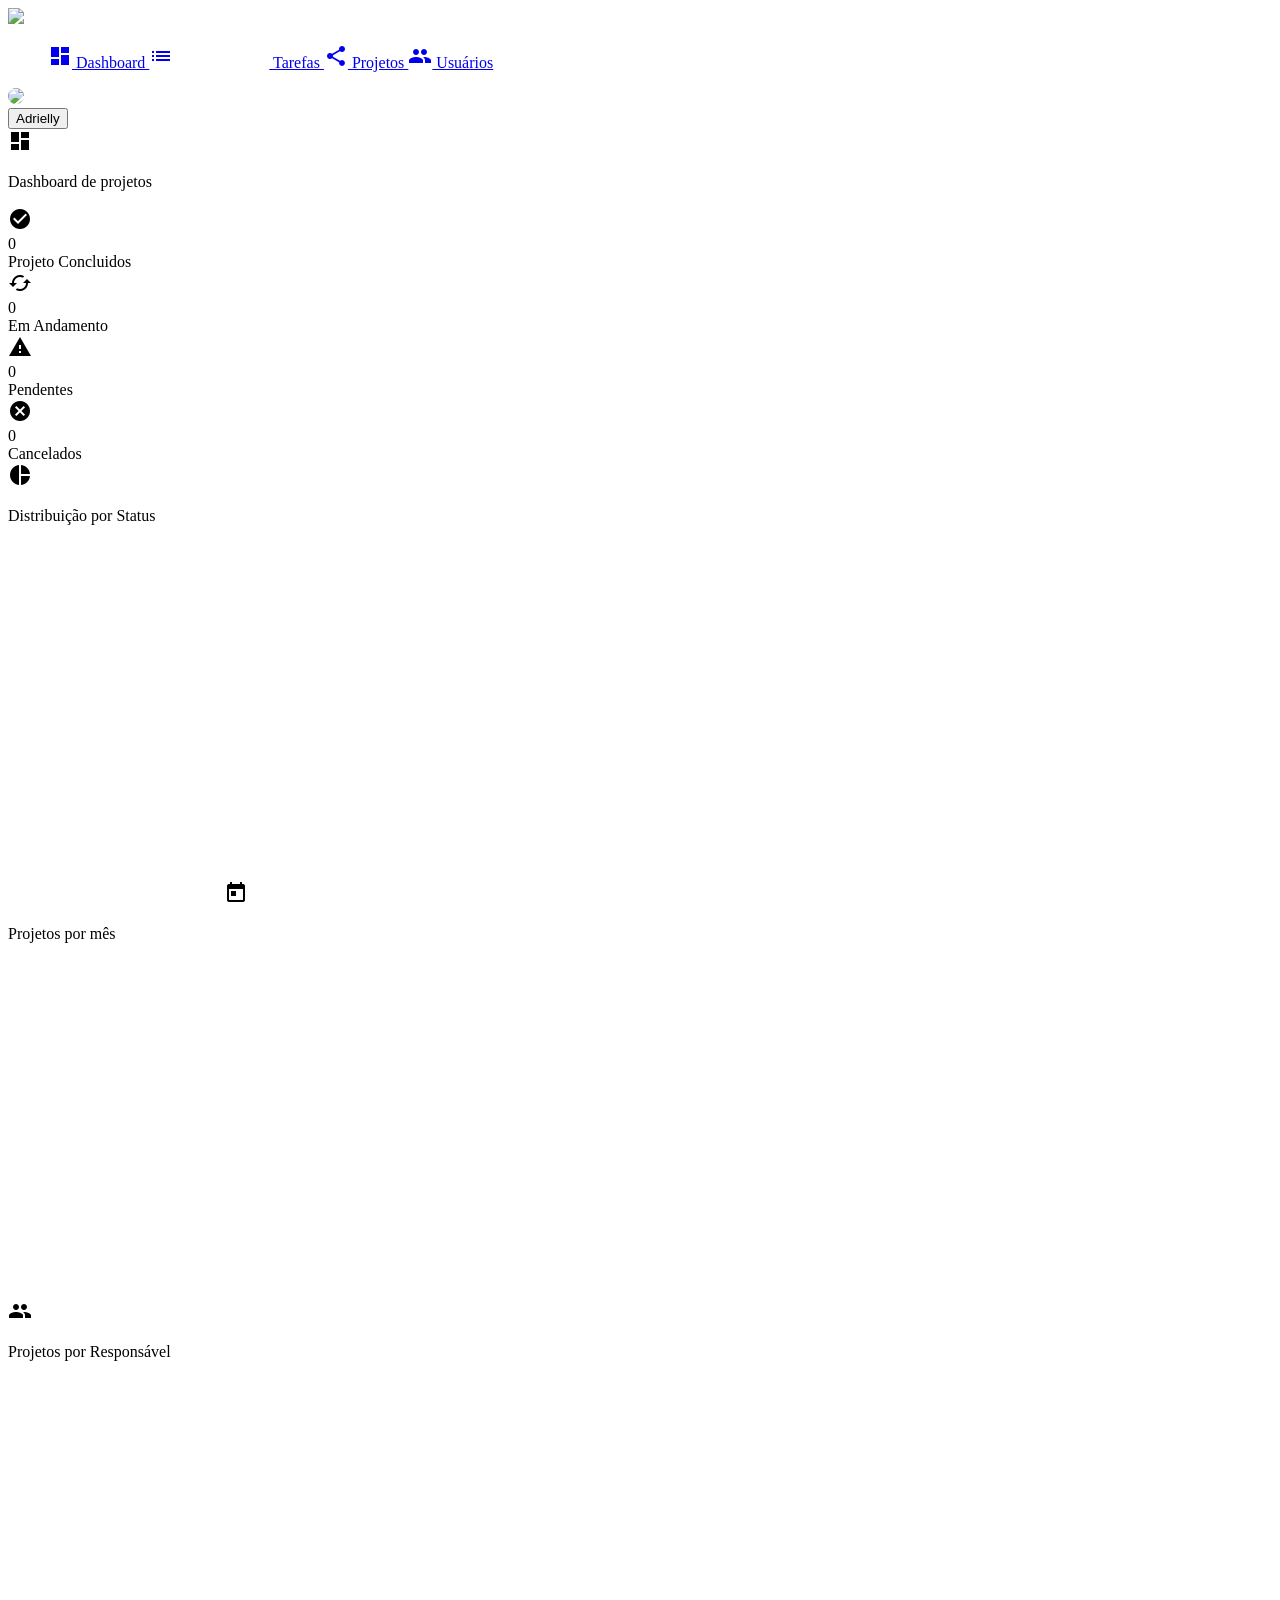
==== index.html @ 9fa46699 "Add files via upload" ====
<!DOCTYPE html>
<html lang="en">
<head>
    <meta charset="UTF-8">
    <meta name="viewport" content="width=device-width, initial-scale=1.0">
    <title>dashboard</title>
    <link rel="stylesheet" href="/css/style.css">
     <link rel="stylesheet" href="/css/bootstrap.css">
     <link href="https://fonts.googleapis.com/icon?family=Material+Icons"
      rel="stylesheet">
      <script src="https://cdn.jsdelivr.net/npm/chart.js"></script>
</head>
<body>


    
    <header class="cabeçalho">
       <div> <img src="/img/Sistema gestão de projetos.png" class="logotipo"> </div>
        <nav class="navegação">
            <ul>
                <a href="/index.html" class="active"> <span class="material-icons" id="icone">dashboard</span> Dashboard </a>
                <a href="/tarefas.html"> <span class="material-icons" id="icone">list_alt</span> Tarefas </a>
                <a href="/projetos.html"> <span class="material-icons" id="icone">share</span> Projetos </a>
                <a href="/usuarios.html"> <span class="material-icons" id="icone">group</span> Usuários </a>
            </ul>
        <div class="perfil"> <img src="/img/perfil.jpg" class="imagemPerfil" style="border-radius: 50px;"> 
        <div class="botãoPerfil"> <button class="btn btn-light dropdown-toggle" type="button" data-bs-toggle="dropdown" 
        aria-expanded="false"> Adrielly </button> </div> </div>
        </nav>
    </header>
    
    <div class="dashboardFundo">
       <div> <span class="material-icons" id="iconeDashboard">dashboard</span></div>
       <p class="dashboardTexto">Dashboard de projetos</p>
    </div>
    
    <div class="dashboardProjetos">
        <div class="blocoProjetosConcluidos">
            <div class="conteudoProjetosConcluidos">
                <span class="material-icons" id="iconeProjetoConcluido">check_circle</span>
                <div class="value" id="TotalConcluidos">0</div>
                <div class="labelProjetoConcluidos">Projeto Concluidos</div>
            </div>
        </div>

        <div class="blocoEmAndamento">
            <div class="conteudoEmAndamento">
                <span class="material-icons" id="iconeEmAndamento">cached</span>
                <div class="value" id="TotalEmAndamento">0</div>
                <div class="labelEmAndamentos">Em Andamento</div>
            </div>
        </div>


        <div class="blocoPendentes">
            <div class="conteudoPendentes">
                <span class="material-icons" id="iconePendentes">warning</span>
                <div class="value" id="TotalPendentes">0</div>
                <div class="labelPendentes">Pendentes</div>
            </div>
        </div>


        <div class="blocoCancelados">
            <div class="conteudoCancelados">
                <span class="material-icons" id="iconeCancelados">cancel</span>
                <div class="value" id="TotalCancelados">0</div>
                <div class="labelCancelados">Cancelados</div>
            </div>
        </div>

        
    </div>

    <div class="cardDuplo">

    <div class="cardDistribuição">
        <div class="cardHeader">
            <span class="material-icons" id="iconeDistribuição">pie_chart</span>
            <p class="distribuiçãoTexto">Distribuição por Status</p>
        </div>
        <div style="padding: 20px; height: 300px;">
            <canvas id="graficoStatus"></canvas>
        </div>
    </div>

    <div class="cardProjetos">
        <div class="cardHeader">
            <span class="material-icons" id="iconeProjetos">calendar_today</span>
            <p class="ProjetosTexto">Projetos por mês</p>
        </div>
        <div style="padding: 20px; height: 300px;">
            <canvas id="graficoMes"></canvas>
        </div>
    </div>

</div>

<div class="cardResponsavel">
    <div class="cardHeaderResponsavel">
        <span class="material-icons" id="iconeResponsavel">group</span>
        <p class="responsavelTexto">Projetos por Responsável</p>
    </div>
    <div style="padding: 20px; height: 300px;">
        <canvas id="graficoResponsavel"></canvas>
    </div>
</div>

    <script src="/js/script.js"></script>
</body>
</html>
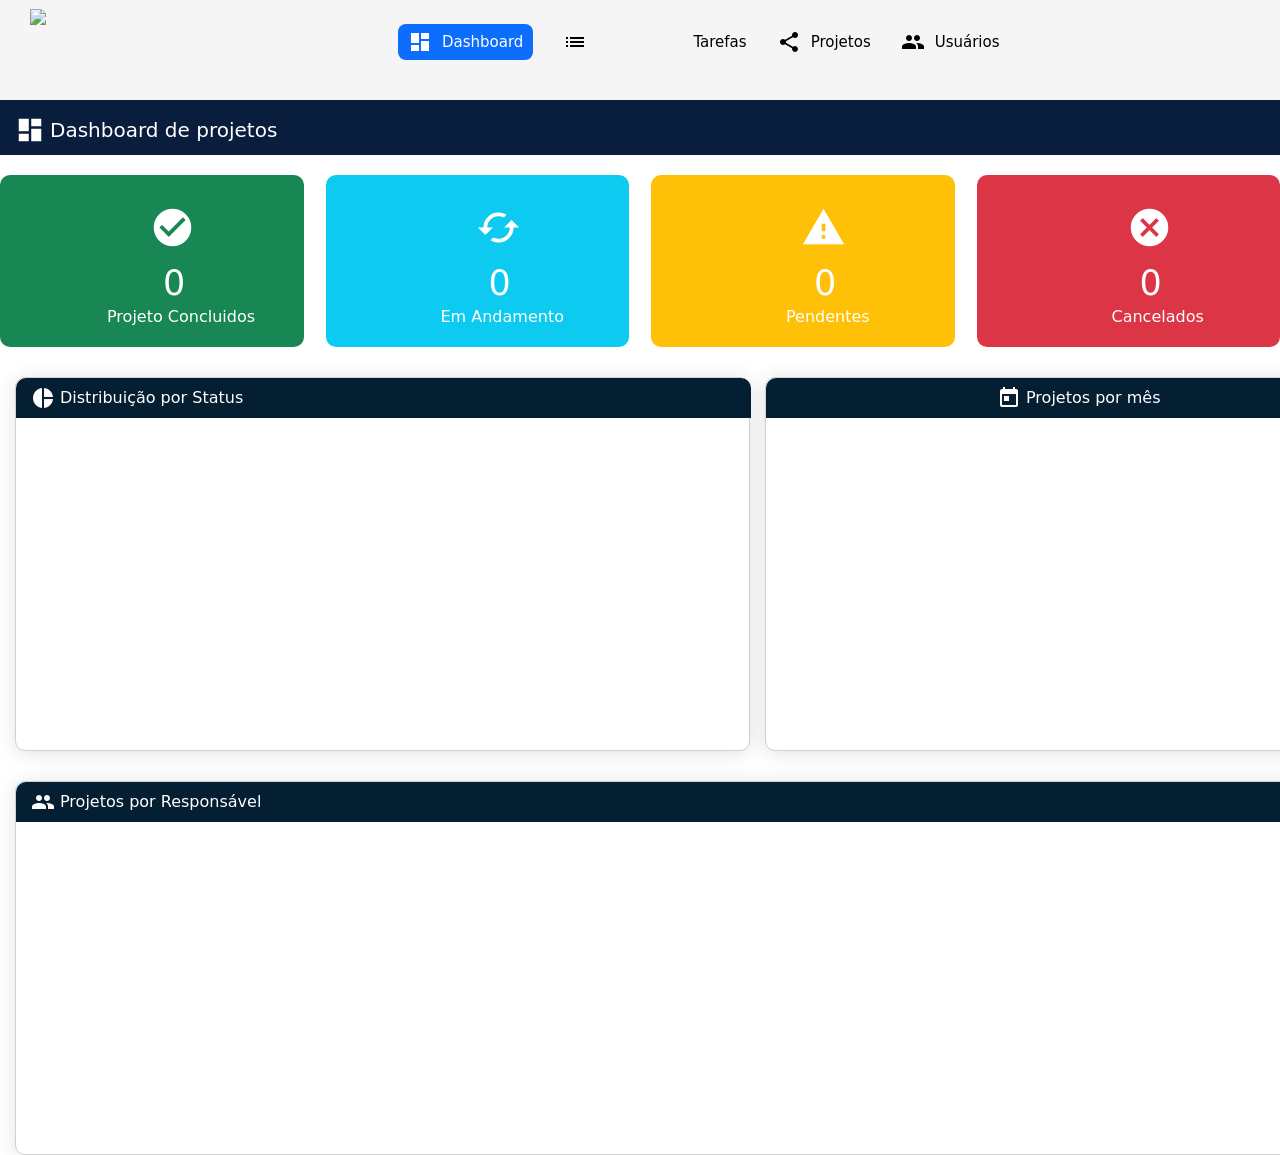
==== commit d22ad34d: "Fix HTML formatting and update stylesheet paths" ====
--- a/index.html
+++ b/index.html
@@ -4,8 +4,8 @@
     <meta charset="UTF-8">
     <meta name="viewport" content="width=device-width, initial-scale=1.0">
     <title>dashboard</title>
-    <link rel="stylesheet" href="/css/style.css">
-     <link rel="stylesheet" href="/css/bootstrap.css">
+    <link rel="stylesheet" href="style.css">
+     <link rel="stylesheet" href="bootstrap.css">
      <link href="https://fonts.googleapis.com/icon?family=Material+Icons"
       rel="stylesheet">
       <script src="https://cdn.jsdelivr.net/npm/chart.js"></script>
@@ -15,15 +15,15 @@
 
     
     <header class="cabeçalho">
-       <div> <img src="/img/Sistema gestão de projetos.png" class="logotipo"> </div>
+       <div> <img src="Sistema gestão de projetos.png" class="logotipo"> </div>
         <nav class="navegação">
             <ul>
-                <a href="/index.html" class="active"> <span class="material-icons" id="icone">dashboard</span> Dashboard </a>
-                <a href="/tarefas.html"> <span class="material-icons" id="icone">list_alt</span> Tarefas </a>
-                <a href="/projetos.html"> <span class="material-icons" id="icone">share</span> Projetos </a>
-                <a href="/usuarios.html"> <span class="material-icons" id="icone">group</span> Usuários </a>
+                <a href="index.html" class="active"> <span class="material-icons" id="icone">dashboard</span> Dashboard </a>
+                <a href="tarefas.html"> <span class="material-icons" id="icone">list_alt</span> Tarefas </a>
+                <a href="projetos.html"> <span class="material-icons" id="icone">share</span> Projetos </a>
+                <a href="usuarios.html"> <span class="material-icons" id="icone">group</span> Usuários </a>
             </ul>
-        <div class="perfil"> <img src="/img/perfil.jpg" class="imagemPerfil" style="border-radius: 50px;"> 
+        <div class="perfil"> <img src="perfil.jpg" class="imagemPerfil" style="border-radius: 50px;"> 
         <div class="botãoPerfil"> <button class="btn btn-light dropdown-toggle" type="button" data-bs-toggle="dropdown" 
         aria-expanded="false"> Adrielly </button> </div> </div>
         </nav>
--- a/style.css
+++ b/style.css
@@ -0,0 +1,543 @@
+/* formatação do header */
+body{
+    font-family: 'Franklin Gothic Medium', 'Arial Narrow', Arial, sans-serif;
+}
+
+#imagemFundo{
+    background: url(/img/plano_de_fundo.jpg);
+    background-size: cover;
+    background-position: center;
+    width: 100%;
+    height: 100vh;
+}
+
+.login{
+    display: flex;
+    justify-content: center;
+    align-items: center;
+    height: 100%;
+}
+
+.loginBox{
+    width: 320px;
+    background-color: rgba(255, 255, 255, 0.85);
+    backdrop-filter: blur(6px);
+    border-radius: 15px;
+    box-shadow: 0 10px 30px rgba(0,0,0,0.3);
+    padding: 30px;
+}
+
+.conteudoLogin{
+    display: flex;
+    flex-direction: column;
+}
+
+.loginLogo{
+    display: flex;
+    justify-content: center;
+    margin-bottom: 20px;
+}
+
+.loginLogo img{
+    width: 140px;
+}
+
+.loginEmail, .loginSenha{
+    display: flex;
+    flex-direction: column;
+    margin-bottom: 16px;
+}
+
+.EmailLogin, .senhaLogin{
+    width: 100%;
+    padding: 10px 12px;
+    border: 1px solid #ccc;
+    border-radius: 6px;
+    margin-top: 6px;
+    font-size: 14px;
+    box-sizing: border-box;
+}
+
+.textoLogin{
+    font-size: 12px;
+    color: #777;
+    margin-top: 6px;
+}
+
+.campoSenhaWrapper{
+    display: flex;
+    align-items: center;
+    gap: 8px;
+    margin-top: 6px;
+}
+
+.campoSenhaWrapper .senhaLogin{
+    margin-top: 0;
+    flex: 1;
+}
+
+.btnMostrarSenha{
+    background: none;
+    border: none;
+    color: #007bff;
+    font-size: 13px;
+    font-weight: bold;
+    cursor: pointer;
+    white-space: nowrap;
+}
+
+.loginCheckbox{
+    display: flex;
+    align-items: center;
+    gap: 8px;
+    margin-bottom: 20px;
+    font-size: 14px;
+}
+
+.btnEntrar{
+    background-color: #2f6fed;
+    color: white;
+    border: none;
+    padding: 12px;
+    border-radius: 8px;
+    font-size: 15px;
+    font-weight: bold;
+    cursor: pointer;
+}
+
+.btnEntrar:hover{
+    background-color: #1e5bd6;
+}
+
+
+
+.cabeçalho{
+    background-color: #F5F5F5;
+    height: 100px;
+    display: flex;
+}
+
+/* alinhamneto dos itens do header */
+.navegação{
+    display: flex;
+    justify-content: center;
+
+}
+
+/* formatação da logo do site */
+.logotipo{
+    margin-left: 30px;
+    margin-top: 9px;
+}
+
+/* alinhamento dos intens de navegação */
+nav ul{
+    display: flex;
+    justify-content: center;
+    align-items: center;
+    gap: 30px;
+    margin-left: 320px;
+}
+
+/* estilização dos links de navegação */
+.navegação a{
+    text-decoration: none;
+    color: black;
+    display: flex;
+    align-items: center;
+    gap: 10px;
+    font-size:15px;
+}
+
+/* efeito de selecionado em navegação */
+.navegação a.active {
+    background-color: #0d6efd;
+    color: white;
+    padding: 6px 10px;
+    border-radius: 8px;
+}
+
+.navegação a.active .material-icons{
+    color: white;
+}
+
+
+/* tamanho do icone de perfil */
+.imagemPerfil{
+    width: 40px;
+    height: 40px;
+}
+
+/* posicionamento dos itens de perfil */
+.perfil{
+    display: flex;
+    margin-left: 310px;
+    margin-top: 30px;
+    border-radius: 50px;
+}
+
+.texto_formulario1{
+    color: white;
+    display: flex;
+    padding: 40px;
+    margin-left: 340px;
+    font-size: 40px;
+}
+
+.texto_formulario2{
+    color: white;
+    display: flex;
+    padding: 40px;
+    margin-left: 340px;
+    font-size: 40px;
+}
+
+.formulario{
+   background-color: white;
+   justify-content: center;
+   margin-left: 370px;
+   margin-top: -30px;
+   width: 750px;
+   height: 680px;
+   border-radius: 10px;
+   
+}
+
+.formularioUsuarios{
+   background-color: white;
+   justify-content: center;
+   margin-left: 370px;
+   margin-top: -30px;
+   width: 750px;
+   height: 760px;
+   border-radius: 10px;
+   
+}
+
+.formularioProjetos{
+   background-color: white;
+   justify-content: center;
+   margin-left: 370px;
+   margin-top: -30px;
+   width: 750px;
+   height: 570px;
+   border-radius: 10px;
+   
+}
+
+.item{
+    padding: 20px 20px;
+}
+
+label{
+    font-family: 'Franklin Gothic Medium', 'Arial Narrow', Arial, sans-serif;
+    color: black;
+}
+
+
+
+.campo{
+    display: flex;
+    flex-direction: column;
+    width: 100%;
+}
+
+.colunaDupla{
+    display: flex;
+    gap: 20px;
+    width: 100%;
+}
+
+#salvar{
+ width: 650px;
+ margin-bottom: 20px;
+}
+
+#cancelar{
+    width: 650px;
+}
+
+#salvarprojeto{
+    width: 710px;
+    margin-bottom: 20px;
+    margin-left: 20px;
+}
+
+#cancelarprojeto{
+    width: 710px;
+    margin-left: 20px;
+}
+
+#salvarUsuario{
+    width: 710px;
+    margin-bottom: 20px;
+}
+
+#cancelarUsuario{
+    width: 710px;
+}
+
+#listarUsuario{
+    margin-bottom: 20px;
+    margin-left: 570px;
+}
+
+
+.bloco1{
+    background-color: aqua;
+    width: 300px;
+    height: 200px;
+    border-radius: 20px;
+}
+
+.dashboardFundo{
+    height: 55px;
+    width: 100%;
+    background-color: #091d3c;
+    display: flex;
+}
+
+#iconeDashboard{
+  display: flex;
+  color: white;
+  font-size: 30px;
+  margin-left: 15px;
+  margin-top: 15px;
+}
+
+.dashboardTexto{
+    color: white;
+    font-size: 20px;
+    margin-top: 15px;
+    margin-left: 5px;
+}
+
+.formListaProjeto{
+    background-color: white;
+    width: 1200px;
+    height: 450px;
+    border-radius: 10px;
+    margin-top: 30px;
+    margin-left: 180px;
+}
+
+.spamlistaprojeto{
+    margin-left: 20px;
+    
+}
+
+.spamlistaprojeto{
+    display: flex;
+}
+
+.iconelistaprojetos{
+    margin-top: 10px;
+}
+
+.dashboardProjetos{
+    display: flex;
+    justify-content: center;
+    gap: 10px;
+}
+
+
+.blocoProjetosConcluidos{
+    background-color: #198754;
+    width: 355px;
+    height: 172px;
+    border-radius: 10px;
+    margin-top: 20px;
+    
+}
+
+.blocoEmAndamento{
+    background-color: #0DCAF0;
+    width: 355px;
+    height: 172px;
+    border-radius: 10px;
+    margin-top: 20px;
+    margin-left: 12px;
+}
+
+.blocoPendentes{
+    background-color: #FFC107;
+    width: 355px;
+    height: 172px;
+    border-radius: 10px;
+    margin-top: 20px;
+    margin-left: 12px;
+}
+
+.blocoCancelados{
+    background-color: #DC3545;
+    width: 355px;
+    height: 172px;
+    border-radius: 10px;
+    margin-top: 20px;
+    margin-left: 12px;
+}
+
+#iconeProjetoConcluido{
+    font-size: 45px;
+    margin-left: 150px;
+    margin-top: 30px;
+    color: white;
+}
+
+#iconeEmAndamento{
+    font-size: 45px;
+    margin-left: 150px;
+    margin-top: 30px;
+    color: white;
+}
+
+#iconePendentes{
+    font-size: 45px;
+    margin-left: 150px;
+    margin-top: 30px;
+    color: white;
+}
+
+#iconeCancelados{
+    font-size: 45px;
+    margin-left: 150px;
+    margin-top: 30px;
+    color: white;
+}
+
+
+.value{
+     font-size: 35px;
+    margin-left: 163px;
+    color: white;
+
+}
+
+
+.labelProjetoConcluidos{
+    margin-left: 107px;
+    color: white;
+    font-size: 16px;
+    margin-top: -5px;
+
+}
+
+.labelEmAndamentos{
+    margin-left: 115px;
+    color: white;
+    font-size: 16px;
+    margin-top: -5px;
+
+}
+
+.labelPendentes{
+    margin-left: 135px;
+    color: white;
+    font-size: 16px;
+    margin-top: -5px;
+
+}
+
+.labelCancelados{
+    margin-left: 135px;
+    color: white;
+    font-size: 16px;
+    margin-top: -5px;
+
+}
+
+.cardDistribuição{
+    background-color: rgb(255, 255, 255);
+    border-color: black;
+    border-radius: 10px;
+    border: 1px solid #d0d0d0;
+    box-shadow: 0 2px 20px rgba(0, 0, 0, 0.12);
+    width: 735px;
+    height: 374px;
+    margin-left: 15px;
+    margin-top: 30px;
+}
+
+.cardHeader{
+    background-color: #031F31;
+    width: 735px;
+    height: 40px;
+    border-top-left-radius: 10px;
+    border-top-right-radius: 10px;
+    display: flex;
+    gap: 5px;
+}
+
+
+
+#iconeDistribuição{
+    color: white;
+    margin-top: 8px;
+    margin-left: 15px;
+}
+
+.distribuiçãoTexto{
+    color: white;
+    margin-top: 8px;
+}
+
+
+.cardProjetos{
+    background-color: rgb(255, 255, 255);
+    border-color: black;
+    border-radius: 10px;
+    border: 1px solid #d0d0d0;
+    box-shadow: 0 2px 20px rgba(0, 0, 0, 0.12);
+    width: 735px;
+    height: 374px;
+    margin-left: 15px;
+    margin-top: 30px;
+}
+
+#iconeProjetos{
+    color: white;
+    margin-top: 8px;
+    margin-left: 15px;
+}
+
+.ProjetosTexto{
+    color: white;
+    margin-top: 8px;
+}
+
+.cardDuplo{
+    display: flex;
+}
+
+.cardResponsavel{
+    background-color: rgb(255, 255, 255);
+    border-color: black;
+    border-radius: 10px;
+    border: 1px solid #d0d0d0;
+    box-shadow: 0 2px 20px rgba(0, 0, 0, 0.12);
+    width: 1485px;
+    height: 374px;
+    margin-left: 15px;
+    margin-top: 30px;
+}
+
+#iconeResponsavel{
+    color: white;
+    margin-top: 8px;
+    margin-left: 15px;
+}
+
+.responsavelTexto{
+    color: white;
+    margin-top: 8px;
+}
+
+.cardHeaderResponsavel{
+    background-color: #031F31;
+    width: 1485px;
+    height: 40px;
+    border-top-left-radius: 10px;
+    border-top-right-radius: 10px;
+    display: flex;
+    gap: 5px;
+}
